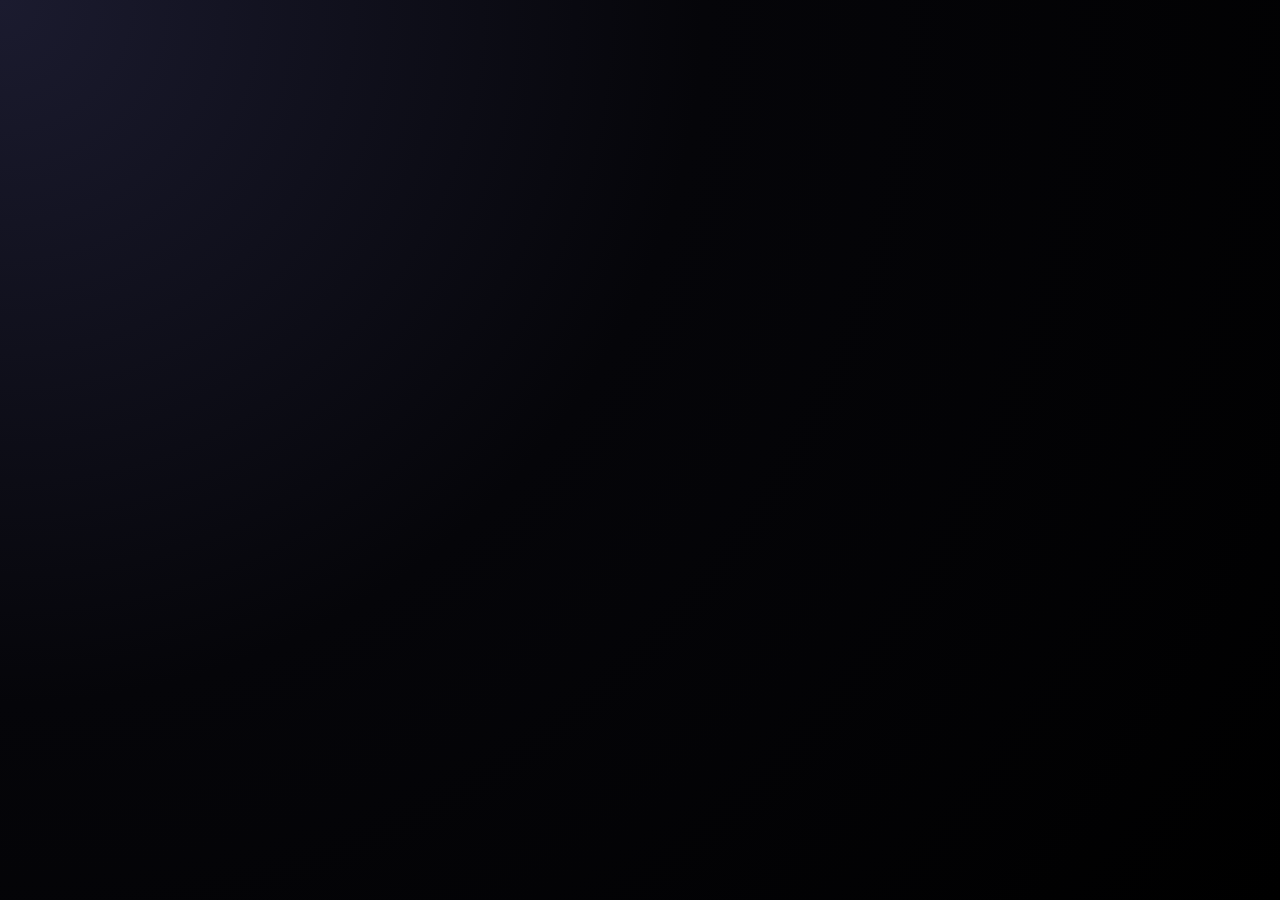
==== Index.html @ 3782ff63 "Rename Index to Index.html" ====
<!DOCTYPE html>
<html lang="en">
<head>
  <meta charset="UTF-8" />
  <title>Luxtrix Style Resume</title>
  <meta name="viewport" content="width=device-width, initial-scale=1.0" />

  <!-- Google Font -->
  <link href="https://fonts.googleapis.com/css2?family=Poppins:wght@300;400;500;600;700&display=swap" rel="stylesheet" />
  <!-- Icons -->
  <link rel="stylesheet" href="https://cdnjs.cloudflare.com/ajax/libs/font-awesome/6.5.0/css/all.min.css" />

  <style>
    :root {
      --bg-dark: #050509;
      --bg-card: #111119;
      --accent: #e53935;
      --accent-soft: #ff6f61;
      --text-main: #f5f5f5;
      --text-muted: #a0a0b5;
      --border-subtle: #262636;
    }

    * {
      box-sizing: border-box;
      margin: 0;
      padding: 0;
    }

    body {
      font-family: "Poppins", sans-serif;
      background: radial-gradient(circle at top left, #1b1b2f 0, #050509 45%, #000 100%);
      color: var(--text-main);
      min-height: 100vh;
    }

    a {
      color: inherit;
      text-decoration: none;
    }

    /* LAYOUT */
    .page {
      max-width: 1200px;
      margin: 0 auto;
      padding: 24px 16px 60px;
      display: grid;
      grid-template-columns: 320px 1fr;
      gap: 24px;
    }

    @media (max-width: 900px) {
      .page {
        grid-template-columns: 1fr;
      }
    }

    /* LEFT SIDEBAR / HERO */
    .sidebar {
      background: linear-gradient(145deg, #111119, #050509);
      border-radius: 18px;
      padding: 24px 24px 28px;
      border: 1px solid var(--border-subtle);
      position: sticky;
      top: 16px;
      align-self: flex-start;
    }

    .brand-tag {
      font-size: 0.8rem;
      letter-spacing: 0.25em;
      text-transform: uppercase;
      color: var(--accent-soft);
      margin-bottom: 10px;
    }

    .hero-title {
      font-size: 2.1rem;
      font-weight: 700;
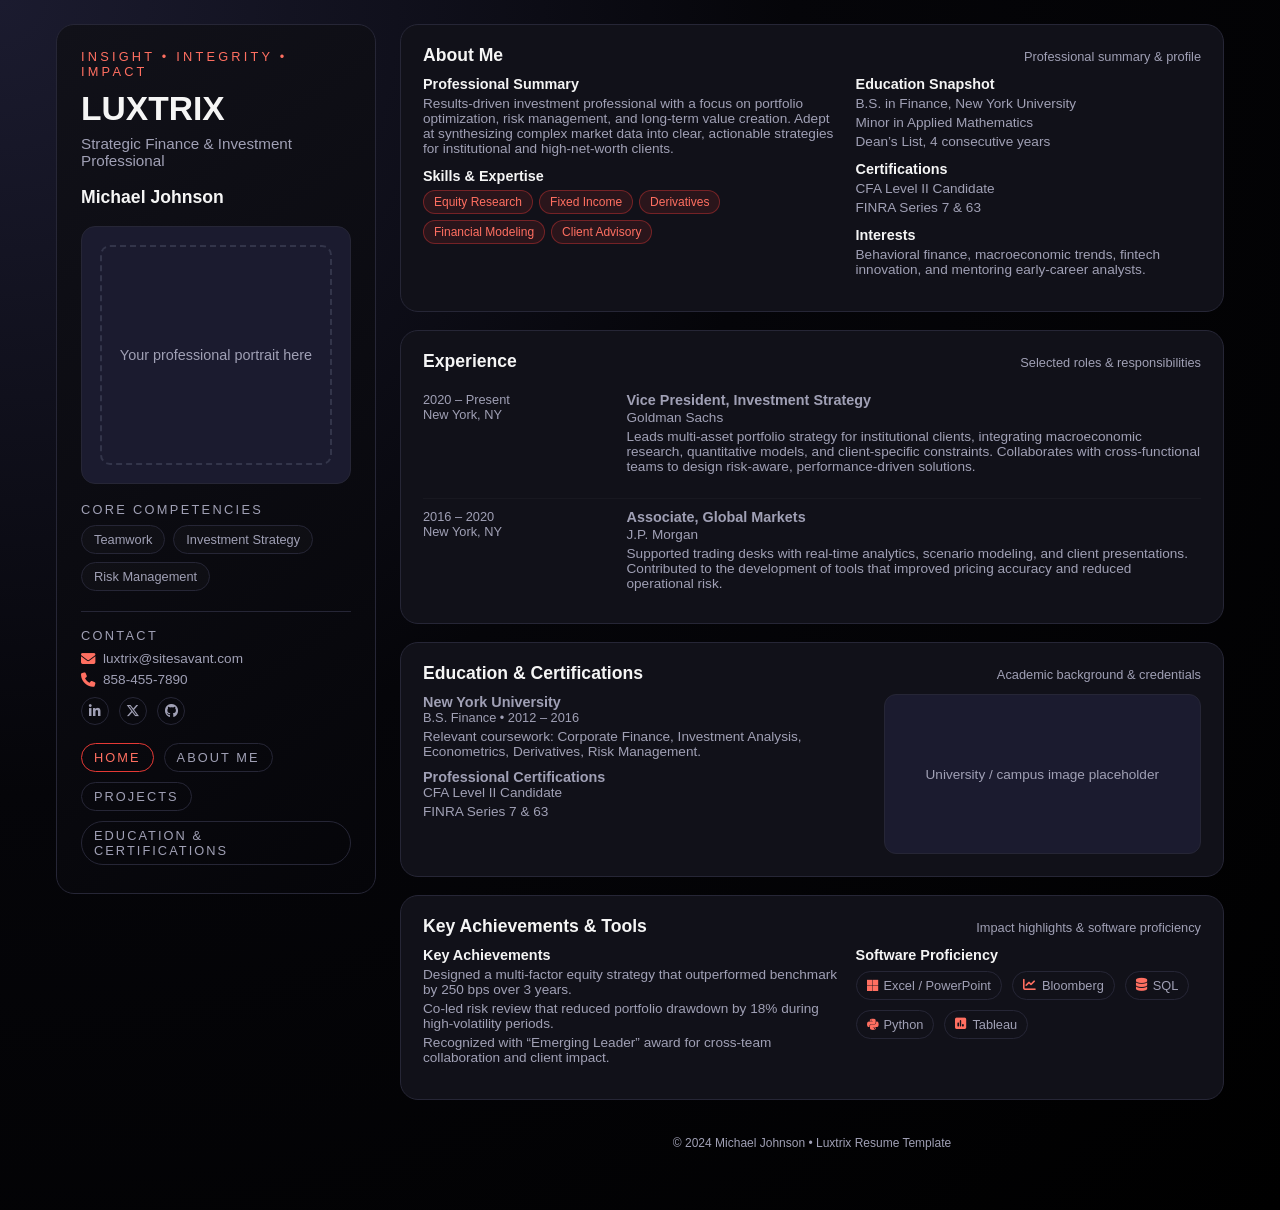
==== commit 027afabf: "3/10/26 1500Hrs Index.html" ====
--- a/Index.html
+++ b/Index.html
@@ -77,3 +77,572 @@
     .hero-title {
       font-size: 2.1rem;
       font-weight: 700;
+      line-height: 1.2;
+      margin-bottom: 6px;
+    }
+
+    .hero-subtitle {
+      font-size: 0.95rem;
+      color: var(--text-muted);
+      margin-bottom: 18px;
+    }
+
+    .hero-name {
+      font-size: 1.1rem;
+      font-weight: 600;
+      margin-bottom: 18px;
+    }
+
+    .hero-photo {
+      width: 100%;
+      border-radius: 14px;
+      overflow: hidden;
+      margin-bottom: 18px;
+      border: 1px solid var(--border-subtle);
+      background: #1b1b2f;
+      display: flex;
+      align-items: center;
+      justify-content: center;
+      padding: 18px;
+    }
+
+    .hero-photo-placeholder {
+      width: 100%;
+      height: 220px;
+      border-radius: 10px;
+      border: 2px dashed #33354a;
+      display: flex;
+      align-items: center;
+      justify-content: center;
+      color: var(--text-muted);
+      font-size: 0.9rem;
+    }
+
+    .core-competencies {
+      margin-bottom: 20px;
+    }
+
+    .section-label {
+      font-size: 0.8rem;
+      text-transform: uppercase;
+      letter-spacing: 0.18em;
+      color: var(--text-muted);
+      margin-bottom: 8px;
+    }
+
+    .pill-row {
+      display: flex;
+      flex-wrap: wrap;
+      gap: 8px;
+    }
+
+    .pill {
+      padding: 6px 12px;
+      border-radius: 999px;
+      border: 1px solid var(--border-subtle);
+      font-size: 0.8rem;
+      color: var(--text-muted);
+      background: rgba(255, 255, 255, 0.02);
+    }
+
+    .contact-block {
+      border-top: 1px solid var(--border-subtle);
+      padding-top: 16px;
+      margin-top: 10px;
+      font-size: 0.85rem;
+      color: var(--text-muted);
+    }
+
+    .contact-item {
+      display: flex;
+      align-items: center;
+      gap: 8px;
+      margin-bottom: 6px;
+    }
+
+    .contact-item i {
+      color: var(--accent-soft);
+      font-size: 0.9rem;
+    }
+
+    .social-row {
+      margin-top: 10px;
+      display: flex;
+      gap: 10px;
+    }
+
+    .social-row a {
+      width: 28px;
+      height: 28px;
+      border-radius: 50%;
+      border: 1px solid var(--border-subtle);
+      display: flex;
+      align-items: center;
+      justify-content: center;
+      font-size: 0.85rem;
+      color: var(--text-muted);
+      transition: 0.2s;
+    }
+
+    .social-row a:hover {
+      border-color: var(--accent-soft);
+      color: var(--accent-soft);
+    }
+
+    /* NAV */
+    .nav {
+      display: flex;
+      gap: 10px;
+      margin-top: 18px;
+      flex-wrap: wrap;
+    }
+
+    .nav a {
+      font-size: 0.8rem;
+      text-transform: uppercase;
+      letter-spacing: 0.16em;
+      padding: 6px 12px;
+      border-radius: 999px;
+      border: 1px solid var(--border-subtle);
+      color: var(--text-muted);
+      transition: 0.2s;
+    }
+
+    .nav a:hover,
+    .nav a.active {
+      border-color: var(--accent);
+      color: var(--accent-soft);
+    }
+
+    /* MAIN CONTENT */
+    .content {
+      display: flex;
+      flex-direction: column;
+      gap: 18px;
+    }
+
+    .card {
+      background: var(--bg-card);
+      border-radius: 18px;
+      padding: 20px 22px 22px;
+      border: 1px solid var(--border-subtle);
+    }
+
+    .card-header {
+      display: flex;
+      align-items: baseline;
+      justify-content: space-between;
+      margin-bottom: 10px;
+    }
+
+    .card-title {
+      font-size: 1.1rem;
+      font-weight: 600;
+    }
+
+    .card-subtitle {
+      font-size: 0.8rem;
+      color: var(--text-muted);
+    }
+
+    .card-body {
+      font-size: 0.9rem;
+      color: var(--text-muted);
+    }
+
+    .two-col {
+      display: grid;
+      grid-template-columns: 1.2fr 1fr;
+      gap: 18px;
+    }
+
+    @media (max-width: 700px) {
+      .two-col {
+        grid-template-columns: 1fr;
+      }
+    }
+
+    .list-block {
+      margin-bottom: 12px;
+    }
+
+    .list-title {
+      font-size: 0.9rem;
+      font-weight: 600;
+      margin-bottom: 4px;
+      color: var(--text-main);
+    }
+
+    .list-items {
+      font-size: 0.85rem;
+      color: var(--text-muted);
+    }
+
+    .list-items ul {
+      list-style: none;
+      padding-left: 0;
+    }
+
+    .list-items li {
+      margin-bottom: 4px;
+    }
+
+    .badge-row {
+      display: flex;
+      flex-wrap: wrap;
+      gap: 6px;
+      margin-top: 6px;
+    }
+
+    .badge {
+      font-size: 0.75rem;
+      padding: 4px 10px;
+      border-radius: 999px;
+      background: rgba(229, 57, 53, 0.12);
+      color: var(--accent-soft);
+      border: 1px solid rgba(229, 57, 53, 0.4);
+    }
+
+    /* EXPERIENCE */
+    .timeline {
+      display: flex;
+      flex-direction: column;
+      gap: 14px;
+      margin-top: 6px;
+    }
+
+    .timeline-item {
+      display: grid;
+      grid-template-columns: 1fr 3fr;
+      gap: 12px;
+      padding: 10px 0;
+      border-top: 1px solid rgba(255, 255, 255, 0.03);
+    }
+
+    .timeline-item:first-child {
+      border-top: none;
+    }
+
+    .timeline-meta {
+      font-size: 0.8rem;
+      color: var(--text-muted);
+    }
+
+    .timeline-role {
+      font-size: 0.9rem;
+      font-weight: 600;
+      margin-bottom: 2px;
+    }
+
+    .timeline-company {
+      font-size: 0.85rem;
+      color: var(--text-muted);
+      margin-bottom: 4px;
+    }
+
+    .timeline-desc {
+      font-size: 0.85rem;
+      color: var(--text-muted);
+    }
+
+    /* EDUCATION */
+    .edu-grid {
+      display: grid;
+      grid-template-columns: 1.4fr 1fr;
+      gap: 16px;
+      margin-top: 6px;
+    }
+
+    @media (max-width: 700px) {
+      .edu-grid {
+        grid-template-columns: 1fr;
+      }
+    }
+
+    .edu-item {
+      margin-bottom: 10px;
+    }
+
+    .edu-title {
+      font-size: 0.9rem;
+      font-weight: 600;
+    }
+
+    .edu-meta {
+      font-size: 0.8rem;
+      color: var(--text-muted);
+      margin-bottom: 4px;
+    }
+
+    .edu-photo {
+      border-radius: 12px;
+      border: 1px solid var(--border-subtle);
+      background: #1b1b2f;
+      height: 160px;
+      display: flex;
+      align-items: center;
+      justify-content: center;
+      font-size: 0.85rem;
+      color: var(--text-muted);
+    }
+
+    /* SOFTWARE ICONS */
+    .icon-row {
+      display: flex;
+      flex-wrap: wrap;
+      gap: 10px;
+      margin-top: 8px;
+    }
+
+    .icon-pill {
+      display: inline-flex;
+      align-items: center;
+      gap: 6px;
+      padding: 6px 10px;
+      border-radius: 999px;
+      border: 1px solid var(--border-subtle);
+      font-size: 0.8rem;
+      color: var(--text-muted);
+    }
+
+    .icon-pill i {
+      color: var(--accent-soft);
+    }
+
+    /* FOOTER */
+    .footer {
+      text-align: center;
+      font-size: 0.75rem;
+      color: var(--text-muted);
+      margin-top: 18px;
+    }
+  </style>
+</head>
+<body>
+
+  <div class="page">
+    <!-- SIDEBAR / HERO -->
+    <aside class="sidebar">
+      <div class="brand-tag">Insight • Integrity • Impact</div>
+      <div class="hero-title">LUXTRIX</div>
+      <div class="hero-subtitle">Strategic Finance & Investment Professional</div>
+      <div class="hero-name">Michael Johnson</div>
+
+      <div class="hero-photo">
+        <div class="hero-photo-placeholder">
+          Your professional portrait here
+        </div>
+      </div>
+
+      <div class="core-competencies">
+        <div class="section-label">Core Competencies</div>
+        <div class="pill-row">
+          <span class="pill">Teamwork</span>
+          <span class="pill">Investment Strategy</span>
+          <span class="pill">Risk Management</span>
+        </div>
+      </div>
+
+      <div class="contact-block">
+        <div class="section-label">Contact</div>
+        <div class="contact-item">
+          <i class="fa-solid fa-envelope"></i>
+          <span>luxtrix@sitesavant.com</span>
+        </div>
+        <div class="contact-item">
+          <i class="fa-solid fa-phone"></i>
+          <span>858-455-7890</span>
+        </div>
+        <div class="social-row">
+          <a href="#"><i class="fa-brands fa-linkedin-in"></i></a>
+          <a href="#"><i class="fa-brands fa-x-twitter"></i></a>
+          <a href="#"><i class="fa-brands fa-github"></i></a>
+        </div>
+      </div>
+
+      <nav class="nav">
+        <a href="#about" class="active">Home</a>
+        <a href="#about">About Me</a>
+        <a href="#projects">Projects</a>
+        <a href="#education">Education &amp; Certifications</a>
+      </nav>
+    </aside>
+
+    <!-- MAIN CONTENT -->
+    <main class="content">
+      <!-- ABOUT -->
+      <section id="about" class="card">
+        <div class="card-header">
+          <div class="card-title">About Me</div>
+          <div class="card-subtitle">Professional summary & profile</div>
+        </div>
+        <div class="card-body two-col">
+          <div>
+            <div class="list-block">
+              <div class="list-title">Professional Summary</div>
+              <div class="list-items">
+                Results-driven investment professional with a focus on portfolio optimization, risk management, and long-term value creation. Adept at synthesizing complex market data into clear, actionable strategies for institutional and high-net-worth clients.
+              </div>
+            </div>
+
+            <div class="list-block">
+              <div class="list-title">Skills &amp; Expertise</div>
+              <div class="badge-row">
+                <span class="badge">Equity Research</span>
+                <span class="badge">Fixed Income</span>
+                <span class="badge">Derivatives</span>
+                <span class="badge">Financial Modeling</span>
+                <span class="badge">Client Advisory</span>
+              </div>
+            </div>
+          </div>
+
+          <div>
+            <div class="list-block">
+              <div class="list-title">Education Snapshot</div>
+              <div class="list-items">
+                <ul>
+                  <li>B.S. in Finance, New York University</li>
+                  <li>Minor in Applied Mathematics</li>
+                  <li>Dean’s List, 4 consecutive years</li>
+                </ul>
+              </div>
+            </div>
+
+            <div class="list-block">
+              <div class="list-title">Certifications</div>
+              <div class="list-items">
+                <ul>
+                  <li>CFA Level II Candidate</li>
+                  <li>FINRA Series 7 &amp; 63</li>
+                </ul>
+              </div>
+            </div>
+
+            <div class="list-block">
+              <div class="list-title">Interests</div>
+              <div class="list-items">
+                Behavioral finance, macroeconomic trends, fintech innovation, and mentoring early-career analysts.
+              </div>
+            </div>
+          </div>
+        </div>
+      </section>
+
+      <!-- EXPERIENCE -->
+      <section id="experience" class="card">
+        <div class="card-header">
+          <div class="card-title">Experience</div>
+          <div class="card-subtitle">Selected roles & responsibilities</div>
+        </div>
+        <div class="card-body">
+          <div class="timeline">
+            <div class="timeline-item">
+              <div class="timeline-meta">
+                2020 – Present<br />
+                New York, NY
+              </div>
+              <div>
+                <div class="timeline-role">Vice President, Investment Strategy</div>
+                <div class="timeline-company">Goldman Sachs</div>
+                <div class="timeline-desc">
+                  Leads multi-asset portfolio strategy for institutional clients, integrating macroeconomic research, quantitative models, and client-specific constraints. Collaborates with cross-functional teams to design risk-aware, performance-driven solutions.
+                </div>
+              </div>
+            </div>
+
+            <div class="timeline-item">
+              <div class="timeline-meta">
+                2016 – 2020<br />
+                New York, NY
+              </div>
+              <div>
+                <div class="timeline-role">Associate, Global Markets</div>
+                <div class="timeline-company">J.P. Morgan</div>
+                <div class="timeline-desc">
+                  Supported trading desks with real-time analytics, scenario modeling, and client presentations. Contributed to the development of tools that improved pricing accuracy and reduced operational risk.
+                </div>
+              </div>
+            </div>
+          </div>
+        </div>
+      </section>
+
+      <!-- EDUCATION & PROJECTS -->
+      <section id="education" class="card">
+        <div class="card-header">
+          <div class="card-title">Education &amp; Certifications</div>
+          <div class="card-subtitle">Academic background & credentials</div>
+        </div>
+        <div class="card-body edu-grid">
+          <div>
+            <div class="edu-item">
+              <div class="edu-title">New York University</div>
+              <div class="edu-meta">B.S. Finance • 2012 – 2016</div>
+              <div class="list-items">
+                Relevant coursework: Corporate Finance, Investment Analysis, Econometrics, Derivatives, Risk Management.
+              </div>
+            </div>
+
+            <div class="edu-item">
+              <div class="edu-title">Professional Certifications</div>
+              <div class="list-items">
+                <ul>
+                  <li>CFA Level II Candidate</li>
+                  <li>FINRA Series 7 &amp; 63</li>
+                </ul>
+              </div>
+            </div>
+          </div>
+
+          <div>
+            <div class="edu-photo">
+              University / campus image placeholder
+            </div>
+          </div>
+        </div>
+      </section>
+
+      <!-- PROJECTS / ACHIEVEMENTS -->
+      <section id="projects" class="card">
+        <div class="card-header">
+          <div class="card-title">Key Achievements &amp; Tools</div>
+          <div class="card-subtitle">Impact highlights & software proficiency</div>
+        </div>
+        <div class="card-body two-col">
+          <div>
+            <div class="list-block">
+              <div class="list-title">Key Achievements</div>
+              <div class="list-items">
+                <ul>
+                  <li>Designed a multi-factor equity strategy that outperformed benchmark by 250 bps over 3 years.</li>
+                  <li>Co-led risk review that reduced portfolio drawdown by 18% during high-volatility periods.</li>
+                  <li>Recognized with “Emerging Leader” award for cross-team collaboration and client impact.</li>
+                </ul>
+              </div>
+            </div>
+          </div>
+
+          <div>
+            <div class="list-block">
+              <div class="list-title">Software Proficiency</div>
+              <div class="icon-row">
+                <span class="icon-pill"><i class="fa-brands fa-microsoft"></i> Excel / PowerPoint</span>
+                <span class="icon-pill"><i class="fa-solid fa-chart-line"></i> Bloomberg</span>
+                <span class="icon-pill"><i class="fa-solid fa-database"></i> SQL</span>
+                <span class="icon-pill"><i class="fa-brands fa-python"></i> Python</span>
+                <span class="icon-pill"><i class="fa-solid fa-square-poll-vertical"></i> Tableau</span>
+              </div>
+            </div>
+          </div>
+        </div>
+      </section>
+
+      <div class="footer">
+        © 2024 Michael Johnson • Luxtrix Resume Template
+      </div>
+    </main>
+  </div>
+
+</body>
+</html>
